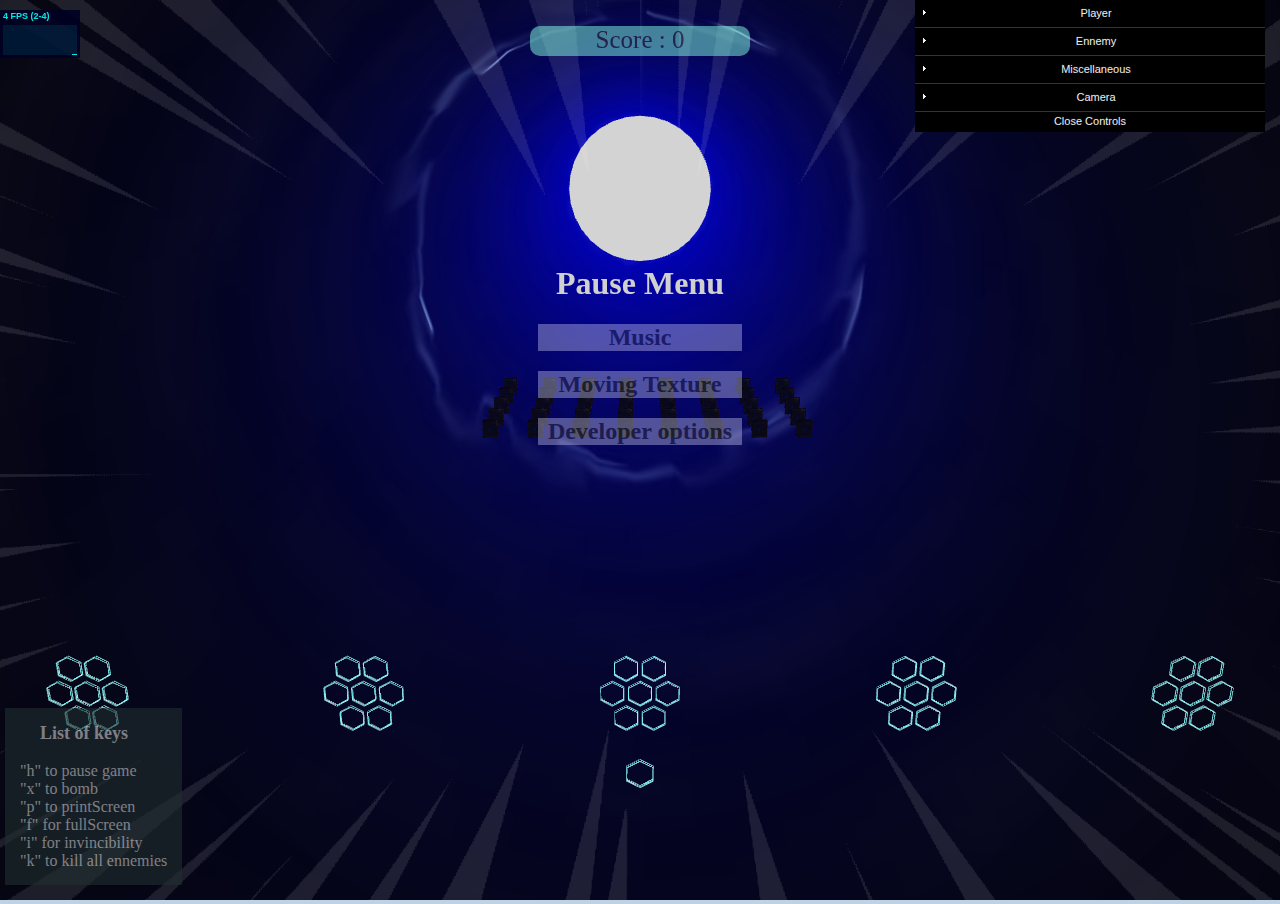
==== index.html @ 528f1a29 "added ennemy model spell book" ====
<!DOCTYPE html>
<head>
  <title id="titre">Loading ...</title>
  <meta charset="utf-8" name="viewport" content="width=device-width, user-scalable=no, minimum-scale=1.0, maximum-scale=1.0">
            <link rel="stylesheet" href="src/css/index.css"/>
</head>
<body >

  <!-- Div affichée durant le chargement -->

  <!--
  <div id="loaderRess"><div>Please wait while loading</div></div>
  -->
  <script src="src/js/index.js">
    //loaderRess();
  </script>

  <div id="container"></div>
  <div id="pauseMenu">
    <h1> Pause Menu </h1>
    <div class="pauseMenuButton" onmouseover="this.style.background='gray';" onmouseout="this.style.background='white';">
      <h2>Music </h2></div>
    <div class="pauseMenuButton" onmouseover="this.style.background='gray';" onmouseout="this.style.background='white';">
      <h2>Moving Texture </h2></div>
    <div class="pauseMenuButton" onmouseover="this.style.background='gray';" onmouseout="this.style.background='white';">
      <h2>Developer options </h2></div>
  </div>
  <div id="hud" style="display:block">
    <div id="guiContainer"></div>
    <div id="score"> Score :
      <span id="scorePts"> 0</span>
    </div>
    <div class="help">
       <b>List of keys</b> <br/><br/>
       "h" to pause game <br/>
       "x" to bomb <br/>
       "p" to printScreen <br/>
       "f" for fullScreen <br/>
       "i" for invincibility <br/>
       "k" to kill all ennemies <br/>
     </div>
  </div>
  <div id="speedAnim"></div>


    <script src="src/js/three.js"></script>
    <script src="src/js/OrbitControls.js"></script>
    <script src="src/js/GPUParticleSystem.js"></script>
    <script src="src/js/threex/THREEx.screenshot.js"></script>
    <script src="src/js/threex/THREEx.FullScreen.js"></script>
    <script src="src/js/threex/THREEx.WindowResize.js"></script>
    <script src="src/js/OBJLoader.js"></script>
    <script src="src/lib/stats.min.js"></script>
    <script src="src/lib/dat.gui.min.js"></script>

    <script src="src/js/ressources.js"></script>
    <script src="src/js/main.js"></script>

</body>
</html>
---- src/css/index.css ----
body {
  color: #d0d0d0;
  font-family: Jazz LET, fantasy;
  font-size:16px;
  text-align:center;
  background-color: #bfd1e5;
  margin: 0px;
  overflow: hidden;
}
#info {
  position: absolute;
  top: 0px; width: 100%;
  padding: 5px;
}
a {
  color: #a06851;
}

#pauseMenu{
  height: 30%;
  width : 16%;
  position: fixed;
  top: 20%;
  left: 42%;
  margin-top: 5%;
  /*border-radius: 50px;*/
  z-index: 5;
}
.pauseMenuButton{
  background-color: #C7C7EF;
  color: #424242;
  opacity: 0.4;
}

#hud {
  height: 100%;
  width : 100%;
  position:fixed;
  top: 0px;
  left: 0px;
  z-index: 3;
}
.help{
  padding: 15px;
  text-align: left;
  position: fixed;
  bottom: 15px;
  left: 5px;
  background-color: #202F2F;
  opacity: 0.6;
}
.help b{
  padding-left: 20px;
  font-size: 18px;
}
div#loaderRess{
  height: 100%;
  width: 100%;
  position: fixed;
  top: 0px;
  left: 0px;
  background-color: #FFFFFF;
  opacity: 1;
  filter: alpha (opacity=50);
  z-index: 3;
}
div#loaderRess div{
  width: 250px;
  margin: auto;
  margin-top: 330px;
  font-weight: bold;
}
#speedAnim {
  height: 100%;
  width : 100%;
  position:fixed;
  top: 0px;
  left: 0px;
  opacity: 0.1;
  background-image: url("../medias/images/speedAnim.gif");
  background-position: center;
  background-size: cover;
  background-repeat: no-repeat;
  z-index: 2;
}
#score {
  background-color: #84FFE3;
  color: #424242;
  text-align: center;
  font-size: 25px;
  width: 220px;
  height: 30px;
  margin: auto;
  margin-top: 2%;
  opacity: 0.5;
  border-radius: 10px;
}
#scorePts{
}
#guiContainer{
}
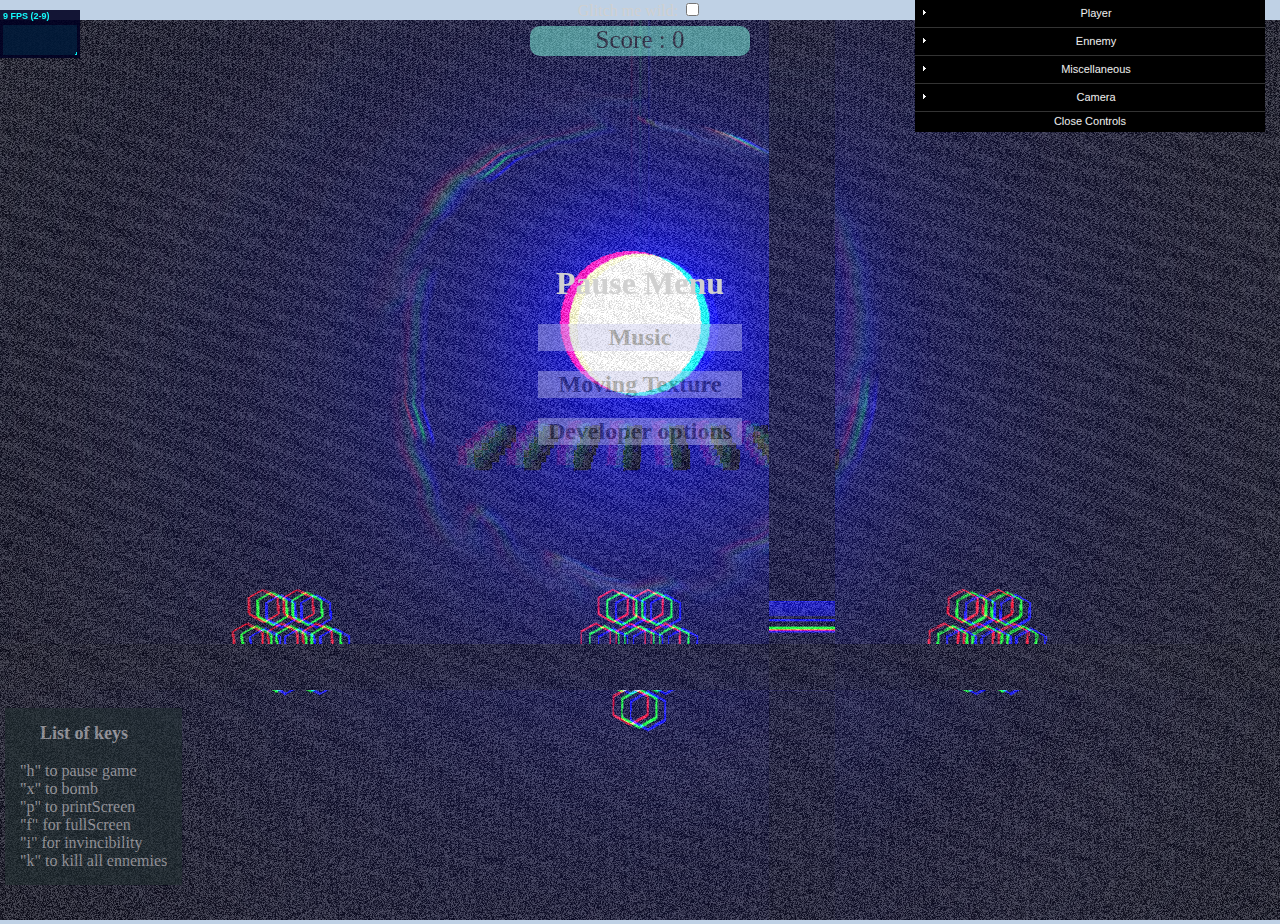
==== commit 8193636e: "glitch post process and second camera" ====
--- a/index.html
+++ b/index.html
@@ -41,8 +41,12 @@
      </div>
   </div>
   <div id="speedAnim"></div>
+  <div>
+    <label for="dotScreen">Glitch me wild:</label>
+    <input id="wildGlitch" type="checkbox" onchange="updateOptions()"/><br />
+  </div>
 
-
+    <!--three.js and core lib-->
     <script src="src/js/three.js"></script>
     <script src="src/js/OrbitControls.js"></script>
     <script src="src/js/GPUParticleSystem.js"></script>
@@ -52,6 +56,14 @@
     <script src="src/js/OBJLoader.js"></script>
     <script src="src/lib/stats.min.js"></script>
     <script src="src/lib/dat.gui.min.js"></script>
+    <!--postprocessing-->
+		<script src="src/js/CopyShader.js"></script>
+		<script src="src/js/DigitalGlitch.js"></script>
+		<script src="src/js/EffectComposer.js"></script>
+		<script src="src/js/RenderPass.js"></script>
+		<script src="src/js/MaskPass.js"></script>
+		<script src="src/js/ShaderPass.js"></script>
+    <script src="src/js/GlitchPass.js"></script>
 
     <script src="src/js/ressources.js"></script>
     <script src="src/js/main.js"></script>
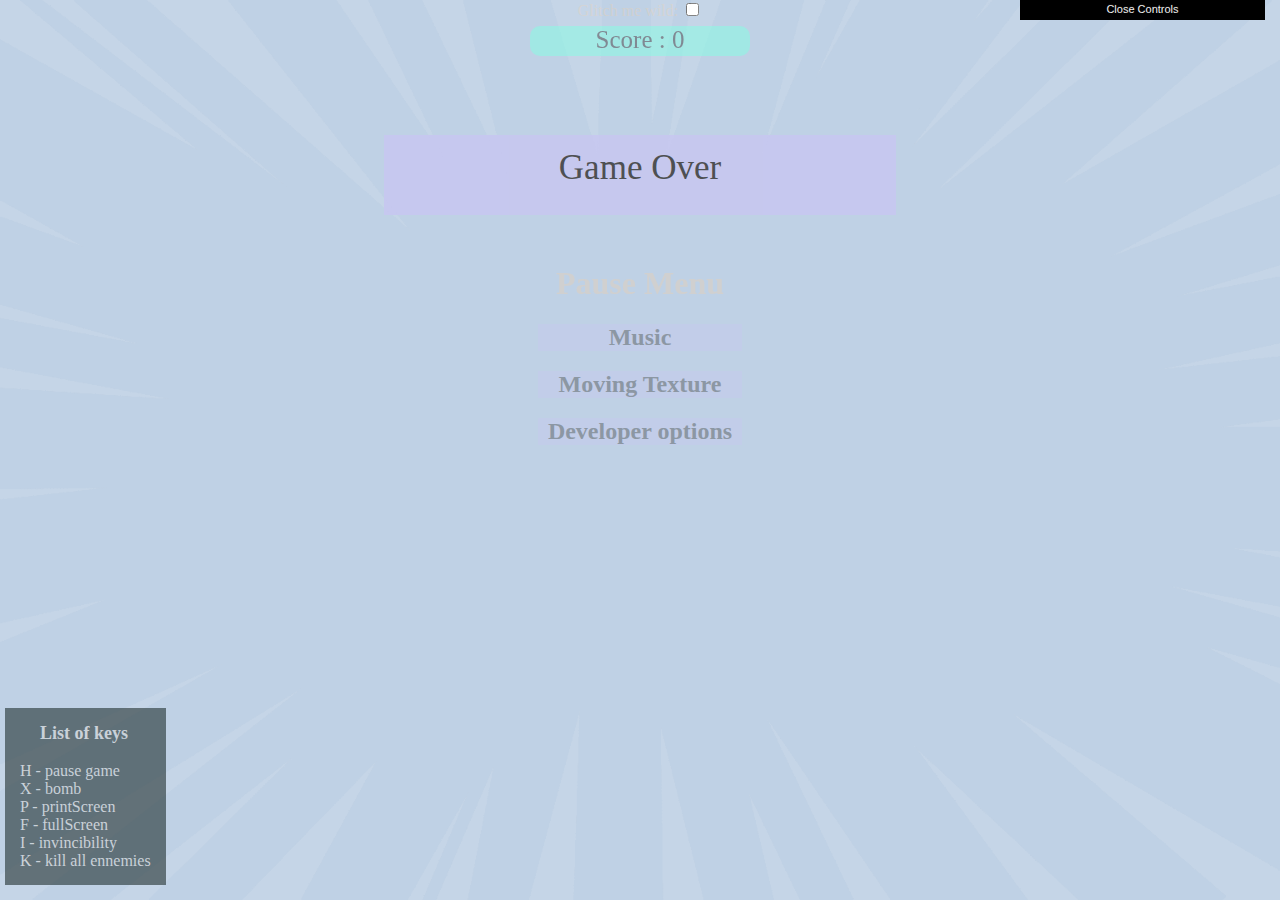
==== commit b7d6f5f6: "bamboozle" ====
--- a/index.html
+++ b/index.html
@@ -30,14 +30,15 @@
     <div id="score"> Score :
       <span id="scorePts"> 0</span>
     </div>
-    <div class="help">
+    <div id="info">Game Over</div>
+    <div id="help">
        <b>List of keys</b> <br/><br/>
-       "h" to pause game <br/>
-       "x" to bomb <br/>
-       "p" to printScreen <br/>
-       "f" for fullScreen <br/>
-       "i" for invincibility <br/>
-       "k" to kill all ennemies <br/>
+       H - pause game <br/>
+       X - bomb <br/>
+       P - printScreen <br/>
+       F - fullScreen <br/>
+       I - invincibility <br/>
+       K - kill all ennemies <br/>
      </div>
   </div>
   <div id="speedAnim"></div>
@@ -47,23 +48,22 @@
   </div>
 
     <!--three.js and core lib-->
-    <script src="src/js/three.js"></script>
-    <script src="src/js/OrbitControls.js"></script>
-    <script src="src/js/GPUParticleSystem.js"></script>
-    <script src="src/js/threex/THREEx.screenshot.js"></script>
-    <script src="src/js/threex/THREEx.FullScreen.js"></script>
-    <script src="src/js/threex/THREEx.WindowResize.js"></script>
-    <script src="src/js/OBJLoader.js"></script>
+    <script src="src/lib/three.js"></script>
+    <script src="src/lib/OrbitControls.js"></script>
+    <script src="src/lib/GPUParticleSystem.js"></script>
+    <script src="src/lib/threex/THREEx.screenshot.js"></script>
+    <script src="src/lib/threex/THREEx.FullScreen.js"></script>
+    <script src="src/lib/threex/THREEx.WindowResize.js"></script>
     <script src="src/lib/stats.min.js"></script>
     <script src="src/lib/dat.gui.min.js"></script>
     <!--postprocessing-->
-		<script src="src/js/CopyShader.js"></script>
-		<script src="src/js/DigitalGlitch.js"></script>
-		<script src="src/js/EffectComposer.js"></script>
-		<script src="src/js/RenderPass.js"></script>
-		<script src="src/js/MaskPass.js"></script>
-		<script src="src/js/ShaderPass.js"></script>
-    <script src="src/js/GlitchPass.js"></script>
+		<script src="src/lib/CopyShader.js"></script>
+		<script src="src/lib/DigitalGlitch.js"></script>
+		<script src="src/lib/EffectComposer.js"></script>
+		<script src="src/lib/RenderPass.js"></script>
+		<script src="src/lib/MaskPass.js"></script>
+		<script src="src/lib/ShaderPass.js"></script>
+    <script src="src/lib/GlitchPass.js"></script>
 
     <script src="src/js/ressources.js"></script>
     <script src="src/js/main.js"></script>
--- a/src/css/index.css
+++ b/src/css/index.css
@@ -8,12 +8,19 @@
   overflow: hidden;
 }
 #info {
-  position: absolute;
-  top: 0px; width: 100%;
-  padding: 5px;
-}
-a {
-  color: #a06851;
+  height: 6%;
+  width : 40%;
+  position: fixed;
+  top: 15%;
+  left: 30%;
+  font-family: cursive;
+  font-size: 35px;
+  padding-top: 1%;
+  padding-bottom: 1%;
+  background-color: #C7C7EF;
+  color: #424242;
+  opacity: 0.9;
+  z-index: 6;
 }
 
 #pauseMenu{
@@ -40,8 +47,9 @@
   left: 0px;
   z-index: 3;
 }
-.help{
+#help{
   padding: 15px;
+  font-family: cursive;
   text-align: left;
   position: fixed;
   bottom: 15px;
@@ -49,7 +57,7 @@
   background-color: #202F2F;
   opacity: 0.6;
 }
-.help b{
+#help b{
   padding-left: 20px;
   font-size: 18px;
 }
@@ -86,7 +94,6 @@
 #score {
   background-color: #84FFE3;
   color: #424242;
-  text-align: center;
   font-size: 25px;
   width: 220px;
   height: 30px;
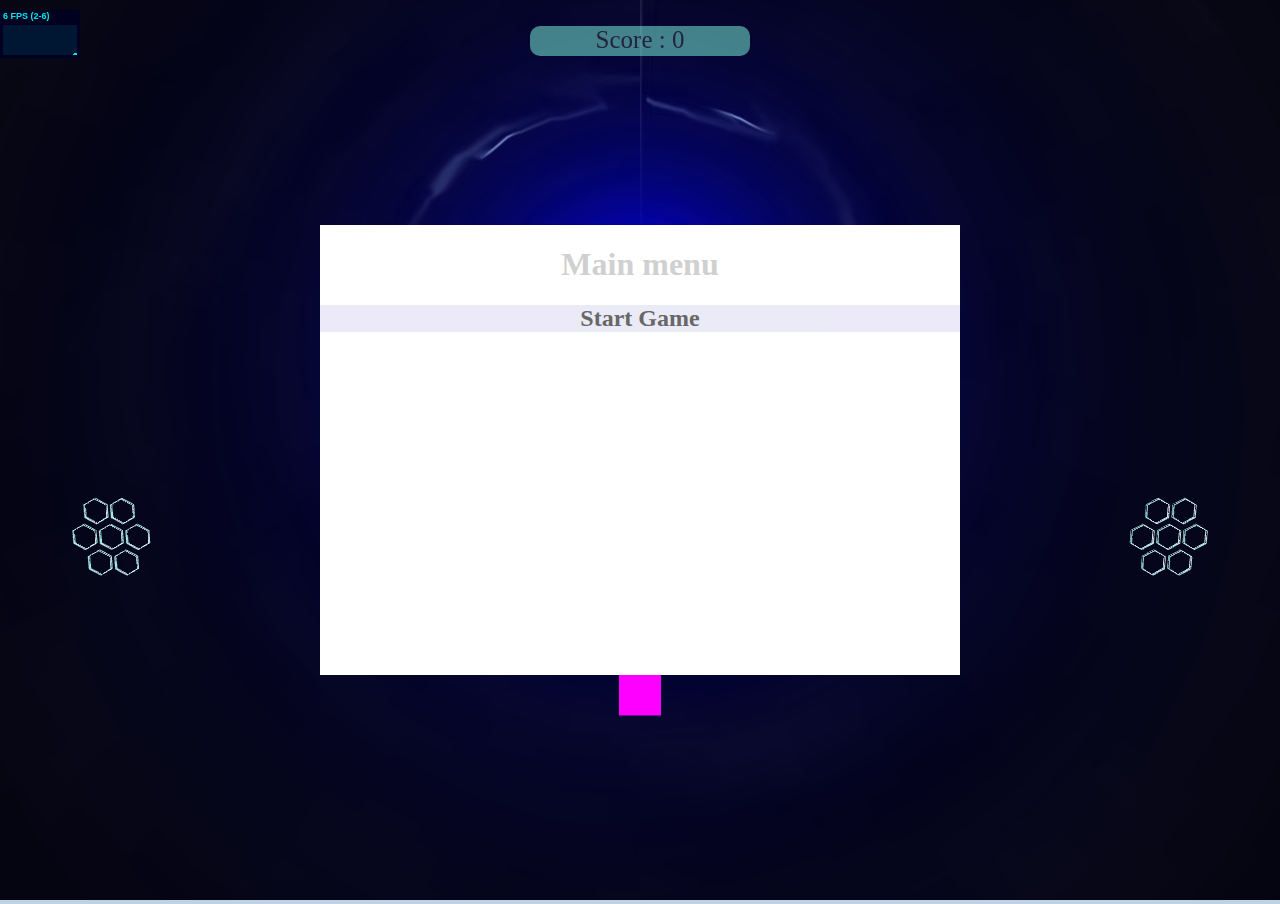
==== commit d4712a07: "levels" ====
--- a/index.html
+++ b/index.html
@@ -7,33 +7,104 @@
 <body >
 
   <!-- Div affichée durant le chargement -->
+<!--
+  <div id="loaderRess"><div>Please wait while loading</div></div>
+-->
+  <script>
+  'use strict';
 
-  <!--
-  <div id="loaderRess"><div>Please wait while loading</div></div>
-  -->
-  <script src="src/js/index.js">
     //loaderRess();
+    function loaderRess(text, points){
+        if(document.getElementById('loaderRess')){
+            points = (points ? points : 0);
+            points += 1; //(points+1 > 7 ? 0 : points+1);
+            if(!text){
+                text = document.getElementById('loaderRess').childNodes[0].innerHTML;
+            }
+            switch (points) {
+              case 1:
+                text = "Please wait while loading.";
+                break;
+              case 2:
+                text += ".";
+                break;
+              case 3:
+                text += ".";
+                break;
+              case 4:
+                text = "It seems you have a slow connection";
+                break;
+              case 5:
+                text = "You can play this minigame while loading";
+                break;
+              case 6:
+                text = "The loading will continue in the background";
+                break;
+              default:
+            }
+            var text_suspensions = text;
+
+            document.getElementById('loaderRess').childNodes[0].innerHTML = text_suspensions;
+            if (points<4) {
+              if (points == 3 && !launch) {
+                text = text.slice(-text.length,-3);
+                points -= 3;
+              }
+              setTimeout('loaderRess(\''+text+'\', '+points+')', 1000);
+            }
+            else if (points <7){
+              setTimeout('loaderRess(\''+text+'\', '+points+')', 2500);
+            }
+            else {
+              document.body.removeChild(document.getElementById('loaderRess'));
+            }
+        }
+    }
   </script>
 
+
   <div id="container"></div>
+  <div id="titleScreen">
+    <h1> Main menu </h1>
+    <div id="startGame" class="pauseMenuButton" onmouseover="this.style.background='gray';" onmouseout="this.style.background='#E7E5F6';"
+    onclick="startGame()">
+      <h2>Start Game</h2>
+    </div>
+  </div>
   <div id="pauseMenu">
     <h1> Pause Menu </h1>
-    <div class="pauseMenuButton" onmouseover="this.style.background='gray';" onmouseout="this.style.background='white';">
-      <h2>Music </h2></div>
-    <div class="pauseMenuButton" onmouseover="this.style.background='gray';" onmouseout="this.style.background='white';">
-      <h2>Moving Texture </h2></div>
-    <div class="pauseMenuButton" onmouseover="this.style.background='gray';" onmouseout="this.style.background='white';">
-      <h2>Developer options </h2></div>
+    <div id="muteMusic" class="pauseMenuButton" onmouseover="this.style.background='gray';" onmouseout="this.style.background='#E7E5F6';"
+    onclick="muteMusic()">
+      <h2>Mute Music</h2>
+    </div>
+    <div id="hotkeys" class="pauseMenuButton" onmouseover="this.style.background='gray';" onmouseout="this.style.background='#E7E5F6';"
+    onclick="hotkeys()">
+      <h2>Show Hotkeys</h2>
+    </div>
+    <div id="cameraControl" class="pauseMenuButton" onmouseover="this.style.background='gray';" onmouseout="this.style.background='#E7E5F6';"
+     onclick="cameraControl()">
+      <h2>Enable/Disable OrbitControls </h2>
+    </div>
+    <div id="guiHide" class="pauseMenuButton" onmouseover="this.style.background='gray';" onmouseout="this.style.background='#E7E5F6';"
+    onclick="guiHide()">
+      <h2>Show developer options </h2>
+    </div>
   </div>
   <div id="hud" style="display:block">
     <div id="guiContainer"></div>
     <div id="score"> Score :
       <span id="scorePts"> 0</span>
     </div>
-    <div id="info">Game Over</div>
+    <div id="info">Game Over <br/>
+      <div class="pauseMenuButton" onmouseover="this.style.background='gray';" onmouseout="this.style.background='#E7E5F6';"
+      OnClick="restartGame()">
+        <h2>Restart Game</h2>
+      </div>
+    </div>
     <div id="help">
        <b>List of keys</b> <br/><br/>
-       H - pause game <br/>
+       H - show hotkeys<br/>
+       S - start/pause game <br/>
        X - bomb <br/>
        P - printScreen <br/>
        F - fullScreen <br/>
@@ -42,10 +113,6 @@
      </div>
   </div>
   <div id="speedAnim"></div>
-  <div>
-    <label for="dotScreen">Glitch me wild:</label>
-    <input id="wildGlitch" type="checkbox" onchange="updateOptions()"/><br />
-  </div>
 
     <!--three.js and core lib-->
     <script src="src/lib/three.js"></script>
@@ -67,6 +134,8 @@
 
     <script src="src/js/ressources.js"></script>
     <script src="src/js/main.js"></script>
+    <script src="src/js/ui.js"></script>
+
 
 </body>
 </html>
--- a/src/css/index.css
+++ b/src/css/index.css
@@ -6,6 +6,34 @@
   background-color: #bfd1e5;
   margin: 0px;
   overflow: hidden;
+}
+div#loaderRess{
+  height: 100%;
+  width: 100%;
+  position: fixed;
+  top: 0px;
+  left: 0px;
+  background-color: #FFFFFF;
+  opacity: 1;
+  z-index: 8;
+}
+div#loaderRess div{
+  width: 500px;
+  margin: auto;
+  margin-top: 330px;
+  font-size: 35px;
+  color: black;
+  font-weight: bold;
+}
+#titleScreen{
+  z-index: 7;
+  background-color: white;
+  height: 50%;
+  width: 50%;
+  position: fixed;
+  top: 25%;
+  left: 25%;
+  display: block;
 }
 #info {
   height: 6%;
@@ -18,7 +46,8 @@
   padding-top: 1%;
   padding-bottom: 1%;
   background-color: #C7C7EF;
-  color: #424242;
+  color: #999999;
+  display: none;
   opacity: 0.9;
   z-index: 6;
 }
@@ -30,13 +59,14 @@
   top: 20%;
   left: 42%;
   margin-top: 5%;
+  color: red;
   /*border-radius: 50px;*/
   z-index: 5;
 }
 .pauseMenuButton{
-  background-color: #C7C7EF;
+  background-color: #E7E5F6;
   color: #424242;
-  opacity: 0.4;
+  opacity: 0.8;
 }
 
 #hud {
@@ -56,28 +86,13 @@
   left: 5px;
   background-color: #202F2F;
   opacity: 0.6;
+  display: none;
 }
 #help b{
   padding-left: 20px;
   font-size: 18px;
 }
-div#loaderRess{
-  height: 100%;
-  width: 100%;
-  position: fixed;
-  top: 0px;
-  left: 0px;
-  background-color: #FFFFFF;
-  opacity: 1;
-  filter: alpha (opacity=50);
-  z-index: 3;
-}
-div#loaderRess div{
-  width: 250px;
-  margin: auto;
-  margin-top: 330px;
-  font-weight: bold;
-}
+
 #speedAnim {
   height: 100%;
   width : 100%;
@@ -89,6 +104,7 @@
   background-position: center;
   background-size: cover;
   background-repeat: no-repeat;
+  display: none;
   z-index: 2;
 }
 #score {
@@ -105,4 +121,5 @@
 #scorePts{
 }
 #guiContainer{
+  display: none;
 }
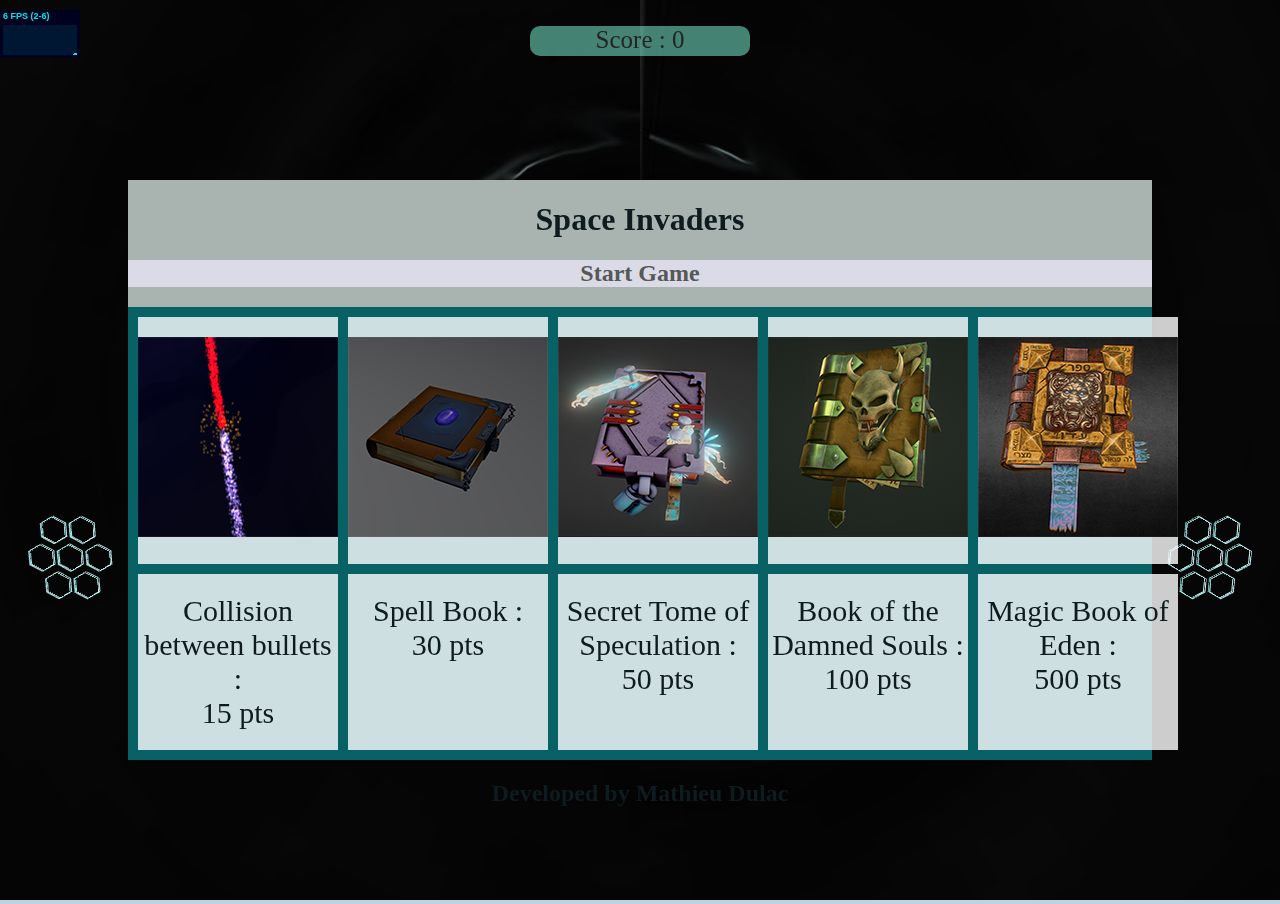
==== commit f4d4f78d: "css, life ui, title screen" ====
--- a/index.html
+++ b/index.html
@@ -65,43 +65,65 @@
 
   <div id="container"></div>
   <div id="titleScreen">
-    <h1> Main menu </h1>
-    <div id="startGame" class="pauseMenuButton" onmouseover="this.style.background='gray';" onmouseout="this.style.background='#E7E5F6';"
-    onclick="startGame()">
-      <h2>Start Game</h2>
-    </div>
+      <h1> Space Invaders </h1>
+      <div id="startGame" class="pauseMenuButton" onmouseover="this.style.background='gray';" onmouseout="this.style.background='#E7E5F6';"
+      onclick="startGame()">
+        <h2>Start Game</h2>
+      </div>
+      <div class="grid">
+          <div class="item1">
+              <img src="src/medias/images/collision.png" alt="collision" >
+          </div>
+          <div class="item1">
+              <img src="src/medias/images/hand painted book.png" alt="hand painted book" >
+          </div>
+          <div class="item1">
+              <img src="src/medias/images/secret tome of speculation.png" alt="secret tome of speculation" >
+          </div>
+          <div class="item1">
+              <img src="src/medias/images/book of the damned souls.png" alt="book of the damned souls" >
+          </div>
+          <div class="item1">
+              <img src="src/medias/images/magic book of eden.png" alt="magic book of eden" >
+          </div>
+          <div class="item1"> Collision between bullets :<br/>15 pts</div>
+          <div class="item1"> Spell Book :<br/>30 pts</div>
+          <div class="item1"> Secret Tome of Speculation :<br/>50 pts</div>
+          <div class="item1"> Book of the Damned Souls :<br/>100 pts</div>
+          <div class="item1"> Magic Book of Eden :<br/>500 pts</div>
+      </div>
+      <div> <h2>Developed by Mathieu Dulac</h2> </div>
   </div>
   <div id="pauseMenu">
-    <h1> Pause Menu </h1>
-    <div id="muteMusic" class="pauseMenuButton" onmouseover="this.style.background='gray';" onmouseout="this.style.background='#E7E5F6';"
-    onclick="muteMusic()">
-      <h2>Mute Music</h2>
-    </div>
-    <div id="hotkeys" class="pauseMenuButton" onmouseover="this.style.background='gray';" onmouseout="this.style.background='#E7E5F6';"
-    onclick="hotkeys()">
-      <h2>Show Hotkeys</h2>
-    </div>
-    <div id="cameraControl" class="pauseMenuButton" onmouseover="this.style.background='gray';" onmouseout="this.style.background='#E7E5F6';"
-     onclick="cameraControl()">
-      <h2>Enable/Disable OrbitControls </h2>
-    </div>
-    <div id="guiHide" class="pauseMenuButton" onmouseover="this.style.background='gray';" onmouseout="this.style.background='#E7E5F6';"
-    onclick="guiHide()">
-      <h2>Show developer options </h2>
-    </div>
+      <h1> Pause Menu </h1>
+      <div id="muteMusic" class="pauseMenuButton" onmouseover="this.style.background='gray';" onmouseout="this.style.background='#E7E5F6';"
+      onclick="muteMusic()">
+        <h2>Mute Music</h2>
+      </div>
+      <div id="hotkeys" class="pauseMenuButton" onmouseover="this.style.background='gray';" onmouseout="this.style.background='#E7E5F6';"
+      onclick="hotkeys()">
+        <h2>Show Hotkeys</h2>
+      </div>
+      <div id="cameraControl" class="pauseMenuButton" onmouseover="this.style.background='gray';" onmouseout="this.style.background='#E7E5F6';"
+      onclick="cameraControl()">
+        <h2>Enable/Disable OrbitControls </h2>
+      </div>
+      <div id="guiHide" class="pauseMenuButton" onmouseover="this.style.background='gray';" onmouseout="this.style.background='#E7E5F6';"
+      onclick="guiHide()">
+        <h2>Show developer options </h2>
+      </div>
   </div>
   <div id="hud" style="display:block">
-    <div id="guiContainer"></div>
-    <div id="score"> Score :
-      <span id="scorePts"> 0</span>
-    </div>
-    <div id="info">Game Over <br/>
-      <div class="pauseMenuButton" onmouseover="this.style.background='gray';" onmouseout="this.style.background='#E7E5F6';"
-      OnClick="restartGame()">
-        <h2>Restart Game</h2>
+      <div id="guiContainer"></div>
+      <div id="score"> Score :
+          <span id="scorePts"> 0</span>
       </div>
-    </div>
-    <div id="help">
+      <div id="info">Game Over <br/>
+          <div class="pauseMenuButton" onmouseover="this.style.background='gray';" onmouseout="this.style.background='#E7E5F6';" OnClick="restartGame()">
+            <h2>Restart Game</h2>
+          </div>
+      </div>
+      <div id="help">
        <b>List of keys</b> <br/><br/>
        H - show hotkeys<br/>
        S - start/pause game <br/>
@@ -110,9 +132,13 @@
        F - fullScreen <br/>
        I - invincibility <br/>
        K - kill all ennemies <br/>
-     </div>
+      </div>
+      <div id="life"></div>
+      <div id="bossLife"></div>
+      
   </div>
   <div id="speedAnim"></div>
+  <div id="endingScreen"></div>
 
     <!--three.js and core lib-->
     <script src="src/lib/three.js"></script>
--- a/src/css/index.css
+++ b/src/css/index.css
@@ -26,14 +26,29 @@
   font-weight: bold;
 }
 #titleScreen{
+  background-color: #a9b4b1;
+  color: #0e1b1f;
+  height: 60%;
+  width: 80%;
+  position: fixed;
+  top: 20%;
+  left: 10%;
+  display: block;
   z-index: 7;
-  background-color: white;
-  height: 50%;
-  width: 50%;
-  position: fixed;
-  top: 25%;
-  left: 25%;
-  display: block;
+}
+#endingScreen {
+  height: 100%;
+  width : 100%;
+  position:fixed;
+  top: 0px;
+  left: 0px;
+  opacity: 0.4;
+  background-image: url("../medias/images/endingScreen.png");
+  background-position: center;
+  background-size: cover;
+  background-repeat: no-repeat;
+  display: none;
+  z-index: 6;
 }
 #info {
   height: 6%;
@@ -68,6 +83,25 @@
   color: #424242;
   opacity: 0.8;
 }
+
+.grid{
+  display: grid;
+  grid-template-columns: auto auto auto auto auto;
+  grid-gap: 10px;
+  background-color: #076165;
+  padding: 10px;
+}
+.grid > div {
+  background-color: rgba(255, 255, 255, 0.8);
+  text-align: center;
+  padding: 20px 0;
+  font-size: 30px;
+}
+.item2 {
+  grid-row-start: 1;
+  grid-row-end: 3;
+}
+
 
 #hud {
   height: 100%;
@@ -107,6 +141,7 @@
   display: none;
   z-index: 2;
 }
+
 #score {
   background-color: #84FFE3;
   color: #424242;
@@ -120,6 +155,32 @@
 }
 #scorePts{
 }
+#life {
+  position: fixed;
+  bottom: 20px;
+  right: 35%;
+  color: #424242;
+  font-size: 25px;
+  opacity: 0.9;
+  border-radius: 10px;
+}
+#life img {
+  width: 50px;
+  height: 50px:
+}
+#bossLife {
+  position: fixed;
+  bottom: 20px;
+  left: 35%;
+  color: #424242;
+  font-size: 25px;
+  opacity: 0.9;
+  border-radius: 10px;
+}
+#bossLife img {
+  width: 50px;
+  height: 50px:
+}
 #guiContainer{
   display: none;
 }
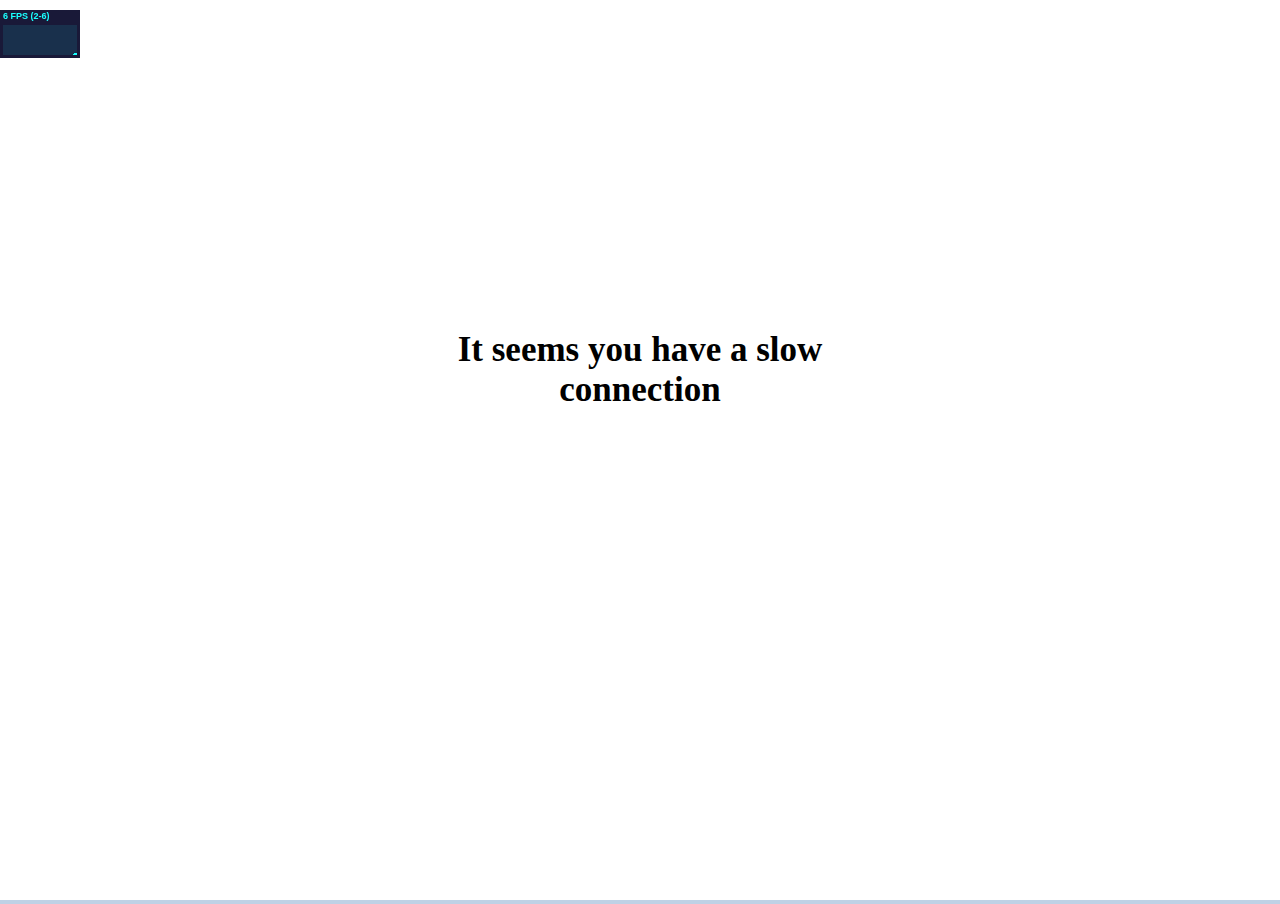
==== commit 955f9ab1: "read me" ====
--- a/index.html
+++ b/index.html
@@ -7,13 +7,13 @@
 <body >
 
   <!-- Div affichée durant le chargement -->
-<!--
+
   <div id="loaderRess"><div>Please wait while loading</div></div>
--->
+
   <script>
   'use strict';
 
-    //loaderRess();
+    loaderRess();
     function loaderRess(text, points){
         if(document.getElementById('loaderRess')){
             points = (points ? points : 0);
@@ -91,8 +91,12 @@
           <div class="item1"> Secret Tome of Speculation :<br/>50 pts</div>
           <div class="item1"> Book of the Damned Souls :<br/>100 pts</div>
           <div class="item1"> Magic Book of Eden :<br/>500 pts</div>
-      </div>
-      <div> <h2>Developed by Mathieu Dulac</h2> </div>
+          <div class="item2">
+            Use the right / left arrows and space bar to play.<br/>
+            Press S to pause the game and take a look at the differents options.
+            <h4>Developed by Mathieu Dulac</h4>
+          </div>
+        </div>
   </div>
   <div id="pauseMenu">
       <h1> Pause Menu </h1>
@@ -127,15 +131,15 @@
        <b>List of keys</b> <br/><br/>
        H - show hotkeys<br/>
        S - start/pause game <br/>
-       X - bomb <br/>
        P - printScreen <br/>
        F - fullScreen <br/>
        I - invincibility <br/>
-       K - kill all ennemies <br/>
+       K - kill all enemies <br/>
+       1, 2 or 3 to change camera
       </div>
       <div id="life"></div>
       <div id="bossLife"></div>
-      
+
   </div>
   <div id="speedAnim"></div>
   <div id="endingScreen"></div>
--- a/src/css/index.css
+++ b/src/css/index.css
@@ -48,25 +48,23 @@
   background-size: cover;
   background-repeat: no-repeat;
   display: none;
-  z-index: 6;
+  z-index: 4;
 }
 #info {
-  height: 6%;
+  height: 8%;
   width : 40%;
   position: fixed;
   top: 15%;
   left: 30%;
-  font-family: cursive;
   font-size: 35px;
   padding-top: 1%;
   padding-bottom: 1%;
-  background-color: #C7C7EF;
+  background-color: #E7E5F6;
   color: #999999;
   display: none;
   opacity: 0.9;
   z-index: 6;
 }
-
 #pauseMenu{
   height: 30%;
   width : 16%;
@@ -75,7 +73,7 @@
   left: 42%;
   margin-top: 5%;
   color: red;
-  /*border-radius: 50px;*/
+  display: none;
   z-index: 5;
 }
 .pauseMenuButton{
@@ -87,19 +85,19 @@
 .grid{
   display: grid;
   grid-template-columns: auto auto auto auto auto;
-  grid-gap: 10px;
-  background-color: #076165;
-  padding: 10px;
+  grid-gap: 5px;
+  background-color: #406B80;
+  padding: 5px;
 }
 .grid > div {
   background-color: rgba(255, 255, 255, 0.8);
   text-align: center;
-  padding: 20px 0;
+  padding: 2px 0;
   font-size: 30px;
 }
 .item2 {
-  grid-row-start: 1;
-  grid-row-end: 3;
+  grid-column-start: 1;
+  grid-column-end: 6;
 }
 
 
@@ -158,7 +156,7 @@
 #life {
   position: fixed;
   bottom: 20px;
-  right: 35%;
+  right: 30%;
   color: #424242;
   font-size: 25px;
   opacity: 0.9;
@@ -184,3 +182,8 @@
 #guiContainer{
   display: none;
 }
+img {
+    max-width: 100%;
+    height: auto;
+    width: auto\9; /* ie8 */
+}
